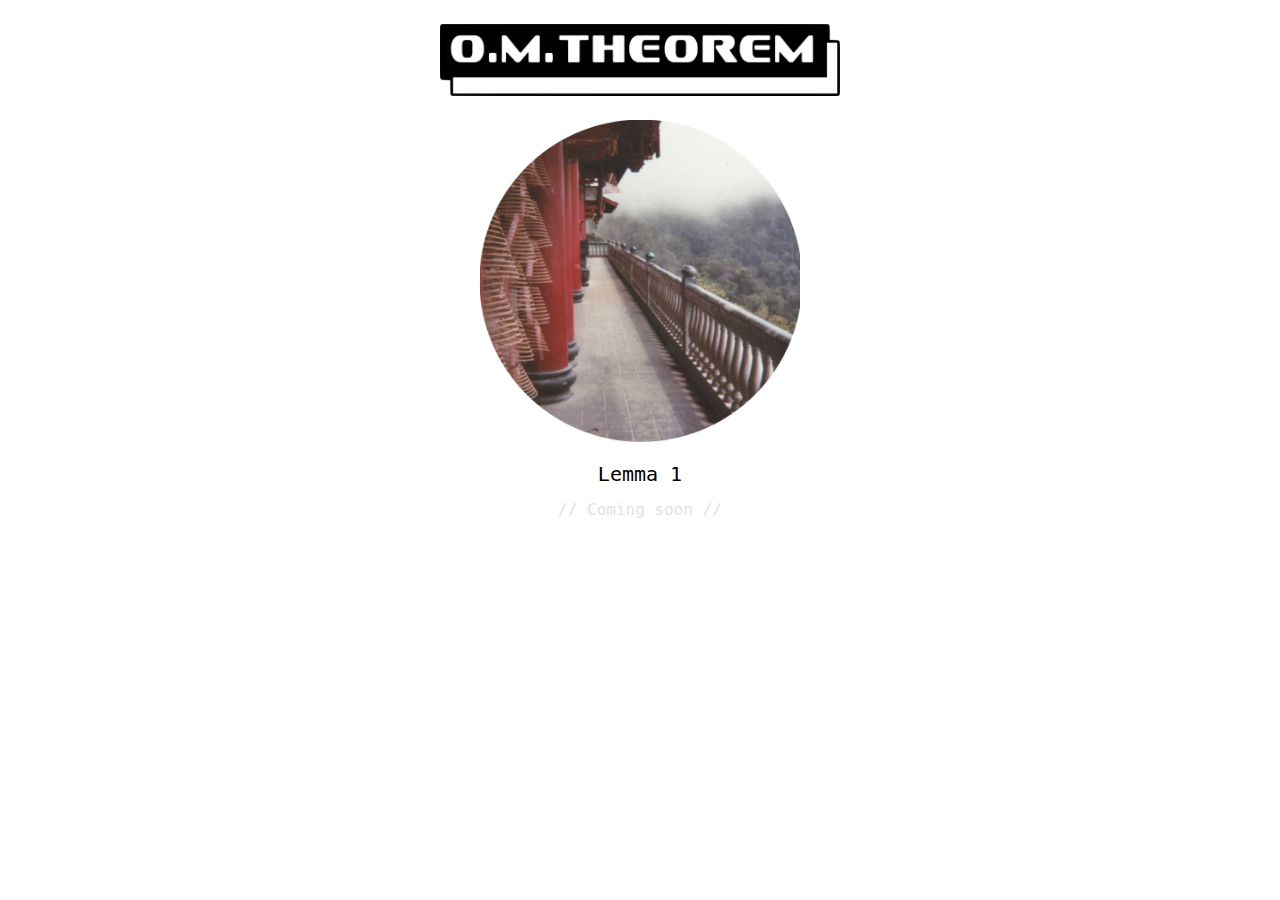
==== label.html @ 516aca5f "Add lemma1 to label page" ====
<!DOCTYPE html>
<html>
<head>
    <meta charset="UTF-8" />  
    <meta name="viewport" content="width=device-width, initial-scale=1">
    <title>O.M.Theorem</title>
    <link rel="stylesheet" href="https://maxcdn.bootstrapcdn.com/bootstrap/4.0.0/css/bootstrap.min.css" 
    integrity="sha384-Gn5384xqQ1aoWXA+058RXPxPg6fy4IWvTNh0E263XmFcJlSAwiGgFAW/dAiS6JXm" 
    crossorigin="anonymous">
	<style>
		a:link {
            color: #E1E2E3
        }

        a:visited {
            color: #E1E2E3;
        }
		ul {
            list-style-type: none;
        }
	</style>
</head>

<body style="
	background : white;
	color : #E1E2E3;
	font-family: 'Andale Mono',monospace;
">

<!-- Banner -->
<div class="d-flex justify-content-center p-4" >
    <a href="http://omtheorem.no" ><img src="logo.png" class="img-fluid mx-auto d-block" style="width: 25rem"></img></a>
</div>

<div class="d-flex justify-content-center" style="font-size: 2rem;">
    <div class="d-flex flex-column">
        <div class="card" style="width: 20rem; border: none">
            <img class="card-img-top" src="lemma1.jpg" alt="Card image cap">
            <div class="card-body">
              <h5 class="card-title text-center" style="color: black;">Lemma 1</h5>
              <p class="card-text text-center" style="font-size: 1rem;">// Coming soon //</p>
            </div>
        </div>
    </div>    
</div>
	
</body>
</html>
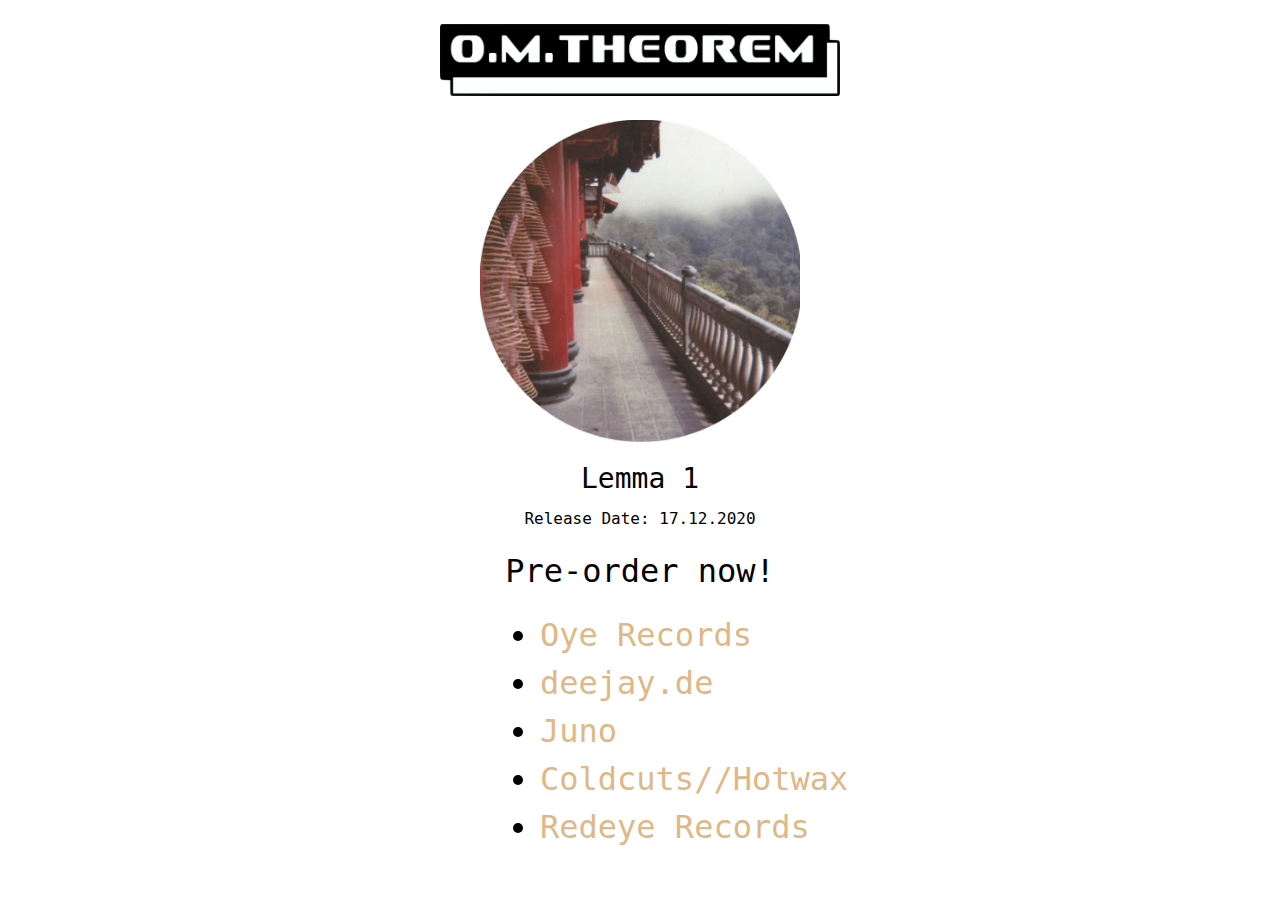
==== commit 64abfcf8: "add preorder links" ====
--- a/label.html
+++ b/label.html
@@ -9,36 +9,41 @@
     crossorigin="anonymous">
 	<style>
 		a:link {
-            color: #E1E2E3
+            color: burlywood
         }
-
         a:visited {
-            color: #E1E2E3;
-        }
-		ul {
-            list-style-type: none;
+            color: bisque;
         }
 	</style>
 </head>
 
 <body style="
 	background : white;
-	color : #E1E2E3;
+	color : black;
 	font-family: 'Andale Mono',monospace;
 ">
 
 <!-- Banner -->
 <div class="d-flex justify-content-center p-4" >
-    <a href="http://omtheorem.no" ><img src="logo.png" class="img-fluid mx-auto d-block" style="width: 25rem"></img></a>
+    <a href="http://omtheorem.no" ><img src="images/logo.png" class="img-fluid mx-auto d-block" style="width: 25rem"></img></a>
 </div>
 
 <div class="d-flex justify-content-center" style="font-size: 2rem;">
     <div class="d-flex flex-column">
-        <div class="card" style="width: 20rem; border: none">
-            <img class="card-img-top" src="lemma1.jpg" alt="Card image cap">
-            <div class="card-body">
-              <h5 class="card-title text-center" style="color: black;">Lemma 1</h5>
-              <p class="card-text text-center" style="font-size: 1rem;">// Coming soon //</p>
+        <div class="card" style="width: 40rem; border: none">
+            <img class="card-img-top" style="width: 20rem; margin-left: 10rem;" src="images/lemma1.jpg" alt="Lemma1">
+            <div class="card-body" style="color: black;">
+              <h3 class="card-title text-center" >Lemma 1</h5>
+              <p class="card-text text-center" style="font-size: 1rem;">Release Date: 17.12.2020</p>
+              <p class="text-center">Pre-order now! </p>
+              <ul style="margin-left: 10rem;"> 
+                  <li><a href="https://oye-records.com/releases/om-theorem-lemma1">Oye Records</a></li>
+                  <li><a href="https://www.deejay.de/OMTheorem_Lemma1_OMTHM001_Vinyl__961525">deejay.de</a></li>
+                  <li><a href="https://www.juno.co.uk/artists/Om+Theorem/">Juno</a></li>
+                  <li><a href="https://www.coldcutshotwax.uk/products/o-m-theorem-lemma1">Coldcuts//Hotwax</a></li>
+                  <li><a href="https://www.redeyerecords.co.uk/record-label-releases/24567-o-m--theorem">Redeye Records</a></li>
+
+              </ul>
             </div>
         </div>
     </div>    
